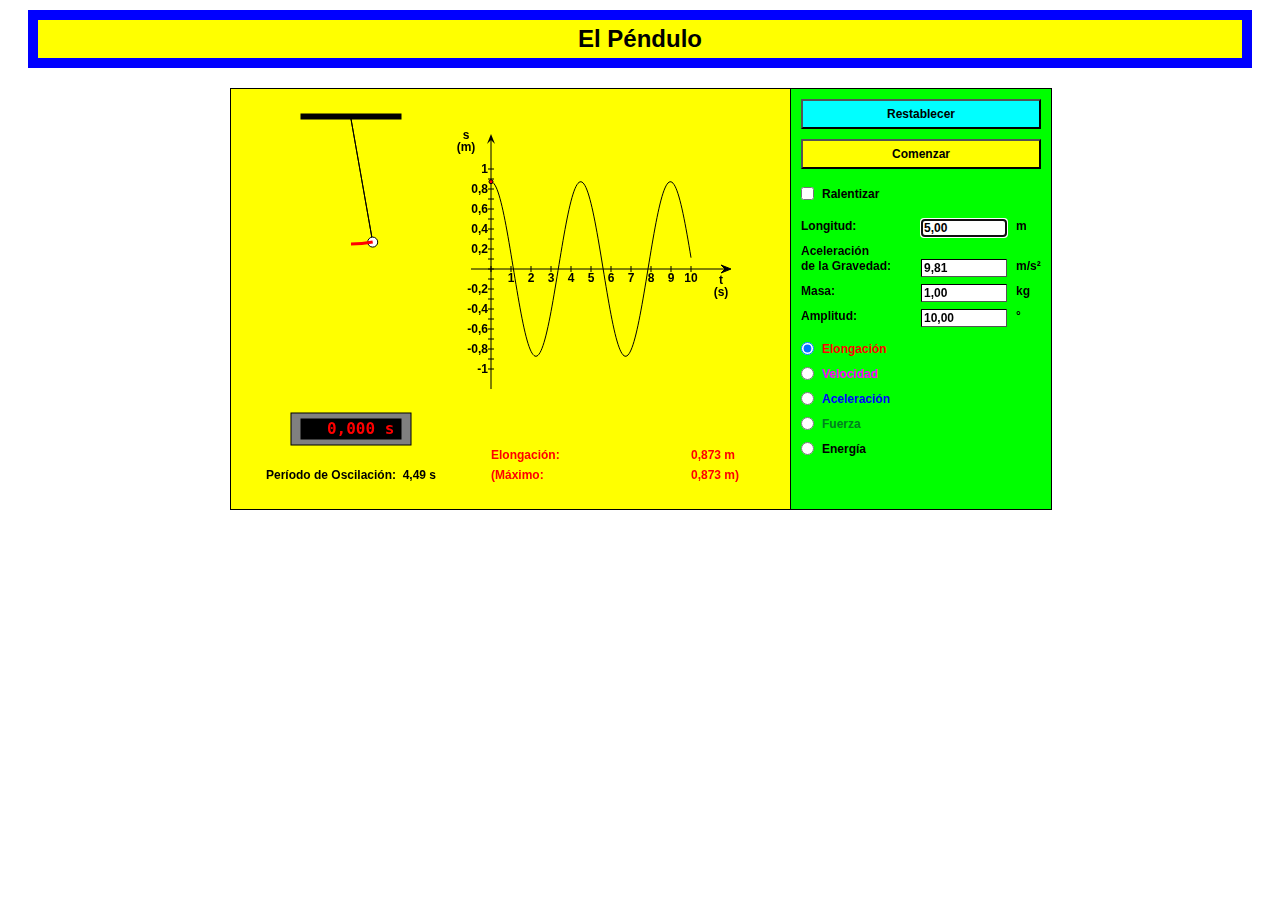
==== index.html @ 527ec75c "creacion de simulador" ====
<!DOCTYPE HTML>
<html lang="es">
<head>
  <title>El Péndulo</title>
  <meta charset="utf-8">
  <link rel="stylesheet" href="./styles.css">
  <script src="script.js"></script>
</head>
<body>
  <h1>El Péndulo</h1>
  <div id="total">
    <div id="canvas"><canvas id="cv" width=540 height=420>This browser doesn't support HTML5 canvas!</canvas></div>
    <div id="panel">
      <div style="top: 10px;"><button id="bu1" style="background-color: #00ffff;"></button></div>
      <div style="top: 50px;"><button id="bu2" style="background-color: #ffff00;"></button></div>
      <div style="top: 95px;"><input type="checkbox" id="cbSlow" name="cbSlow" value=""><label for="cbSlow" id="lbSlow"></label></div>
      <div style="top: 130px;"><span class="pos1" id="ipLa"></span><input type="text" id="ipLb"><span class="pos3" id="ipLc"></span></div>
      <div style="top: 155px;"><span class="pos1" id="ipGx"></span></div>
      <div style="top: 170px;"><span class="pos1" id="ipGa"></span><input type="text" id="ipGb"><span class="pos3" id="ipGc"></span></div>
      <div style="top: 195px;"><span class="pos1" id="ipMa"></span><input type="text" id="ipMb"><span class="pos3" id="ipMc"></span></div>
      <div style="top: 220px;"><span class="pos1" id="ipAa"></span><input type="text" id="ipAb"><span class="pos3" id="ipAc"></span></div>
      <div style="top: 250px;"><input type="radio" id="rbY" name="bg" value=""><label id="lbY" for="rbY" style="color: #ff0000;"></label></div>
      <div style="top: 275px;"><input type="radio" id="rbV" name="bg" value=""><label id="lbV" for="rbV" style="color: #ff00ff;"></label></div>
      <div style="top: 300px;"><input type="radio" id="rbA" name="bg" value=""><label id="lbA" for="rbA" style="color: #0000ff;"></label></div>
      <div style="top: 325px;"><input type="radio" id="rbF" name="bg" value=""><label id="lbF" for="rbF" style="color: #008020;"></label></div>
      <div style="top: 350px;"><input type="radio" id="rbE" name="bg" value=""><label id="lbE" for="rbE" style="color: #000000;"></label></div>
      <div style="top: 390px;"><span class="pos1" id="author"></span></div>
    </div>
  </div>
</body>
</html>
---- styles.css ----
/* Schaltknopf */
button {
    height: 30px;
    border-radius: 0px;
    border-style: outset;
    border-width: 2px;
    margin-left: 10px;
    font: bold 12px sans-serif;
  }
  
  /* Toda la aplicación */
  div#total {
    position: relative;
    margin: 20px auto 20px;
    width: 820px;
    height: 420px;
  }
  
  /* Área de dibujo */
  div#canvas {
    width: 560px;
    height: 420px;
    position: absolute;
    background-color: #ffff00;
    border: 1px solid #000000;
  }
  
  div#panel {
    left: 560px;
    width: 260px;
    height: 420px;
  }
  
  button {
    left: 10px;
    width: 240px;
  }
  
  input[type="text"] {
    left: 130px;
    width: 80px;
  }
  
  .pos1 {
    left: 10px;
  }
  
  .pos3 {
    left: 225px;
  }
  
  
  /* Botón de conmutación */
  div#panel,
  div#panel1,
  div#panel2 {
    position: absolute;
    background-color: #00ff00;
    border: 1px solid #000000;
    font: bold 12px sans-serif;
  }
  
  /* Fila de un botón de conmutación */
  div#panel div,
  div#panel1 div,
  div#panel2 div {
    position: absolute;
  }
  
  /* Casilla de verificación */
  input[type="checkbox"] {
    margin-left: 10px;
    border-radius: 0px;
  }
  
  /* Botón de radio */
  input[type="radio"] {
    margin-left: 10px;
  }
  
  /* Control deslizante */
  input[type="range"] {
    position: absolute;
    left: 10px;
  }
  
  /* Campo de entrada */
  input[type="text"] {
    position: absolute;
    padding-left: 2px;
    height: 14px;
    border-radius: 0px;
    border-color: #000000;
    border-width: 1px;
    font: bold 12px sans-serif;
  }
  
  /* Texto para casilla de verificación o botón de radio */
  label {
    margin-left: 5px;
    vertical-align: 2px;
  }
  
  /* Selector */
  select {
    position: absolute;
    top: -3px;
    left: 10px;
    height: 20px;
    border-radius: 0px;
    font: bold 12px sans-serif;
    background-color: #ffffff;
  }
  
  /* Elemento en línea (span) dentro de un botón */
  div#panel span,
  div#panel1 span,
  div#panel2 span {
    position: absolute;
    white-space: nowrap;
    font: bold 12px sans-serif;
  }
  
  /* Área de texto */
  textarea {
    position: absolute;
    padding: 3px;
    left: 10px;
    border-radius: 0px;
    font: bold 12px sans-serif;
    line-height: 1.25;
  }
  
  /* Borde */
  dl,
  h1,
  h2,
  h3,
  h4,
  ol,
  p,
  ul {
    margin: 0;
    padding: 0;
    margin: 10px 20px 10px 20px;
  }
  
  /* Enlace no visitado */
  a:link {
    color: #0000ff;
  }
  
  /* Enlace visitado */
  a:visited {
    color: #0000ff;
  }
  
  /* Cursor sobre el enlace */
  a:hover {
    color: #ff0000;
    text-decoration: underline;
  }
  
  /* Contenido de la página */
  body {
    background-color: #ffffff;
    font-family: Arial, Helvetica, sans-serif;
    font-size: 16px;
    font-weight: normal;
  }
  
  /* Entrada de lista de definiciones */
  dd {
    margin-bottom: 25px;
  }
  
  /* Bloque centrado (div) */
  div.center {
    margin: 20px auto 20px;
    text-align: center;
  }
  
  /* Enlace al índice */
  div#Index {
    width: 170px;
    margin: 20px auto 20px auto;
    border: 5px double #000000;
    background-color: silver;
  }
  
  /* Enlace al índice, logotipo (arriba) */
  div#Index1 {
    padding: 12px;
    background-color: #ffff00;
    border: 1px solid #000000;
    text-align: center;
  }
  
  /* Enlace al índice, texto (abajo) */
  div#Index2 {
    padding: 8px;
    background-color: #ffff00;
    border: 1px solid #000000;
    text-align: center;
    font-size: 16px;
    font-weight: bold;
    color: #0000ff;
  }
  
  /* Definición enmarcada */
  div.Def {
    margin: 20px auto 20px;
    padding: 10px;
    background-color: #80ffa0;
    border: 8px double #000000;
    font-size: 18px;
  }
  
  /* Sentencia enmarcada */
  div.Satz {
    margin: 20px auto 20px;
    padding: 10px;
    background-color: #ff80a0;
    border: 8px double #000000;
    font-size: 18px;
  }
  
  /* Encabezado de lista de definiciones */
  dt {
    margin-bottom: 8px;
    font-size: 18px;
    font-weight: bold;
  }
  
  /* Destacar un término */
  em.Begriff {
    font-style: normal;
    color: #0000ff;
  }
  
  /* Encabezado de primer orden */
  h1 {
    border: 10px solid #0000ff;
    padding: 5px;
    background-color: #ffff00;
    font-size: 24px;
    font-weight: bold;
    text-align: center;
  }
  
  /* Encabezado de segundo orden */
  h2 {
    padding: 5px 0px 5px 0px;
    font-size: 18px;
    font-weight: bold;
    text-align: left;
  }
  
  /* Encabezado de tercer orden */
  h3 {
    padding: 5px 0px 5px 0px;
    font-size: 16px;
    font-weight: bold;
    text-align: left;
  }
  
  /* Trennlinie */
  hr.Trennlinie {
    margin: 50px auto 50px;
    width: 40%;
    border-bottom: solid thin blue;
  }
  
  /* Imagen para enlace a la página principal */
  img.Link {
    margin-right: 10px;
    vertical-align: middle;
  }
  
  /* Item de una lista */
  li {
    margin-left: 30px;
  }
  
  /* Lista ordenada */
  ol {
    line-height: 1.4;
  }
  
  /* Párrafo */
  p {
    line-height: 1.3;
  }
  
  /* Párrafo para URL, etc. */
  p.Ende {
    font-size: 13px;
  }
  
  /* Lista de símbolos en una fórmula */
  p.Formel {
    font: normal 14px monospace;
  }
  
  /* Fórmula enmarcada */
  span.Formel {
    display: block;
    margin: 10px auto 10px;
    background-color: #00e0ff;
    border: 3px solid #000000;
    padding: 8px;
    text-align: center;
    font-size: 20px;
  }
  
  /* Elemento en línea (span) sin salto de línea automático */
  span.nobr {
    white-space: nowrap;
  }
  
  /* Lista desordenada */
  ul {
    line-height: 1.4;
  }
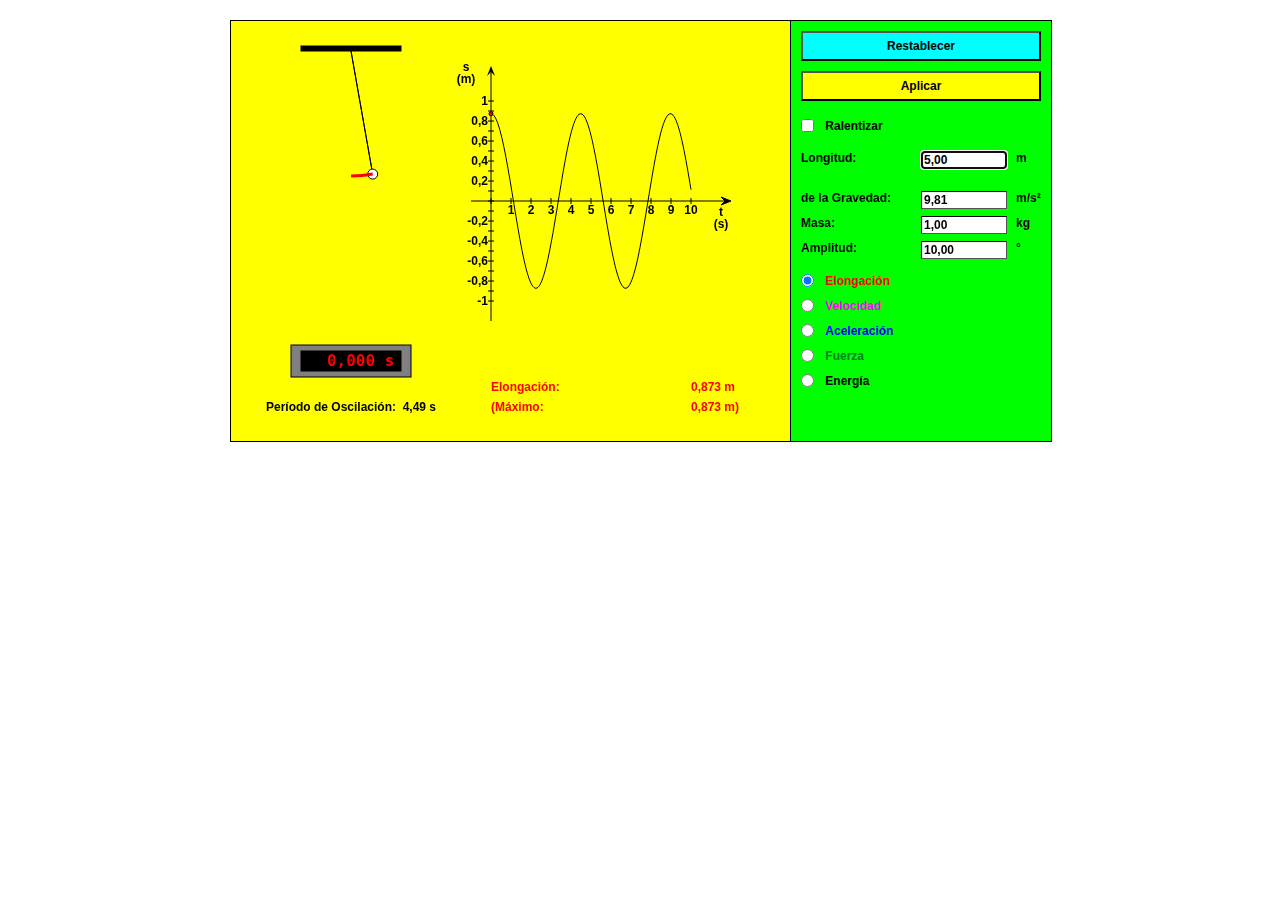
==== commit 154e589e: "Estructura al index" ====
--- a/index.html
+++ b/index.html
@@ -7,24 +7,75 @@
   <script src="script.js"></script>
 </head>
 <body>
-  <h1>El Péndulo</h1>
   <div id="total">
-    <div id="canvas"><canvas id="cv" width=540 height=420>This browser doesn't support HTML5 canvas!</canvas></div>
+    <div id="canvas"><canvas id="cv" width=540 height=420>Este navegador no soporta CANVAS</canvas></div>
     <div id="panel">
-      <div style="top: 10px;"><button id="bu1" style="background-color: #00ffff;"></button></div>
-      <div style="top: 50px;"><button id="bu2" style="background-color: #ffff00;"></button></div>
-      <div style="top: 95px;"><input type="checkbox" id="cbSlow" name="cbSlow" value=""><label for="cbSlow" id="lbSlow"></label></div>
-      <div style="top: 130px;"><span class="pos1" id="ipLa"></span><input type="text" id="ipLb"><span class="pos3" id="ipLc"></span></div>
-      <div style="top: 155px;"><span class="pos1" id="ipGx"></span></div>
-      <div style="top: 170px;"><span class="pos1" id="ipGa"></span><input type="text" id="ipGb"><span class="pos3" id="ipGc"></span></div>
-      <div style="top: 195px;"><span class="pos1" id="ipMa"></span><input type="text" id="ipMb"><span class="pos3" id="ipMc"></span></div>
-      <div style="top: 220px;"><span class="pos1" id="ipAa"></span><input type="text" id="ipAb"><span class="pos3" id="ipAc"></span></div>
-      <div style="top: 250px;"><input type="radio" id="rbY" name="bg" value=""><label id="lbY" for="rbY" style="color: #ff0000;"></label></div>
-      <div style="top: 275px;"><input type="radio" id="rbV" name="bg" value=""><label id="lbV" for="rbV" style="color: #ff00ff;"></label></div>
-      <div style="top: 300px;"><input type="radio" id="rbA" name="bg" value=""><label id="lbA" for="rbA" style="color: #0000ff;"></label></div>
-      <div style="top: 325px;"><input type="radio" id="rbF" name="bg" value=""><label id="lbF" for="rbF" style="color: #008020;"></label></div>
-      <div style="top: 350px;"><input type="radio" id="rbE" name="bg" value=""><label id="lbE" for="rbE" style="color: #000000;"></label></div>
-      <div style="top: 390px;"><span class="pos1" id="author"></span></div>
+      <div style="top: 10px;">
+        <button id="bu1" style="background-color: #00ffff;"></button>
+      </div>
+
+      <div style="top: 50px;">
+        <button id="bu2" style="background-color: #ffff00;"></button>
+      </div>
+
+      <div style="top: 95px;">
+        <input type="checkbox" id="cbSlow" name="cbSlow" value="">
+        <label for="cbSlow" id="lbSlow"></label>
+      </div>
+
+      <div style="top: 130px;">
+        <span class="pos1" id="ipLa"></span>
+        <input type="text" id="ipLb">
+        <span class="pos3" id="ipLc"></span>
+      </div>
+
+      
+      <div style="top: 170px;">
+        <span class="pos1" id="ipGa"></span>
+        <input type="text" id="ipGb">
+        <span class="pos3" id="ipGc"></span>
+      </div>
+
+      <div style="top: 195px;">
+        <span class="pos1" id="ipMa"></span>
+        <input type="text" id="ipMb">
+        <span class="pos3" id="ipMc"></span>
+      </div>
+
+      <div style="top: 220px;">
+        <span class="pos1" id="ipAa"></span>
+        <input type="text" id="ipAb">
+        <span class="pos3" id="ipAc"></span>
+      </div>
+
+      <div style="top: 250px;">
+        <input type="radio" id="rbY" name="bg" value="">
+        <label id="lbY" for="rbY" style="color: #ff0000;"></label>
+      </div>
+
+      <div style="top: 275px;">
+        <input type="radio" id="rbV" name="bg" value="">
+        <label id="lbV" for="rbV" style="color: #ff00ff;"></label>
+      </div>
+
+      <div style="top: 300px;">
+        <input type="radio" id="rbA" name="bg" value="">
+        <label id="lbA" for="rbA" style="color: #0000ff;"></label>
+      </div>
+
+      <div style="top: 325px;">
+        <input type="radio" id="rbF" name="bg" value="">
+        <label id="lbF" for="rbF" style="color: #008020;"></label>
+      </div>
+
+      <div style="top: 350px;">
+        <input type="radio" id="rbE" name="bg" value="">
+        <label id="lbE" for="rbE" style="color: #000000;"></label>
+      </div>
+      
+      <div style="top: 390px;">
+        <span class="pos1" id="author"></span>
+      </div>
     </div>
   </div>
 </body>
--- a/styles.css
+++ b/styles.css
@@ -238,16 +238,6 @@
     color: #0000ff;
   }
   
-  /* Encabezado de primer orden */
-  h1 {
-    border: 10px solid #0000ff;
-    padding: 5px;
-    background-color: #ffff00;
-    font-size: 24px;
-    font-weight: bold;
-    text-align: center;
-  }
-  
   /* Encabezado de segundo orden */
   h2 {
     padding: 5px 0px 5px 0px;
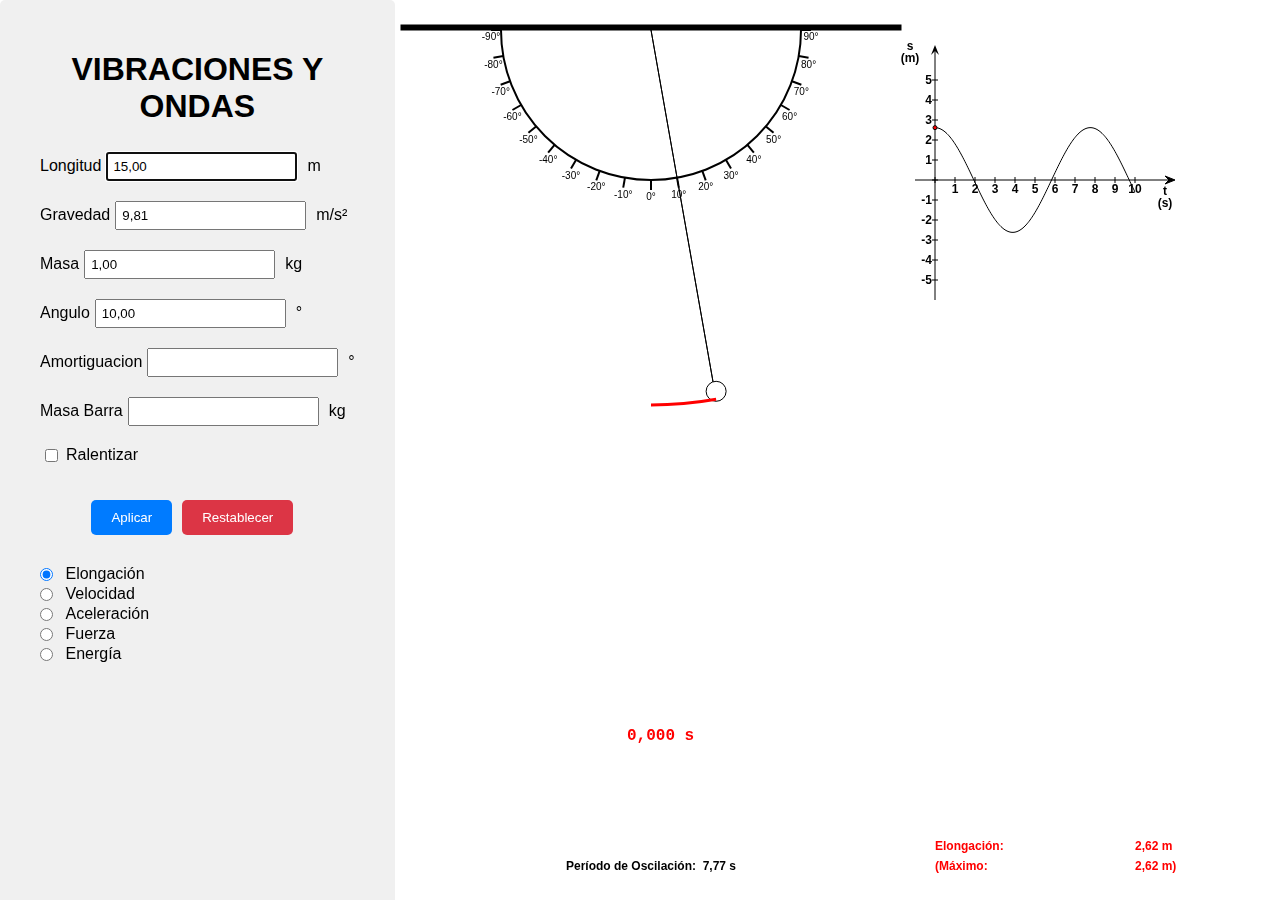
==== commit ff1ca127: "Estructura en columnas, aumento de tamano, transportador, inputamortiguacion y masa barra pendiente " ====
--- a/index.html
+++ b/index.html
@@ -1,82 +1,96 @@
 <!DOCTYPE HTML>
 <html lang="es">
+
 <head>
   <title>El Péndulo</title>
   <meta charset="utf-8">
   <link rel="stylesheet" href="./styles.css">
   <script src="script.js"></script>
 </head>
+
 <body>
   <div id="total">
-    <div id="canvas"><canvas id="cv" width=540 height=420>Este navegador no soporta CANVAS</canvas></div>
     <div id="panel">
-      <div style="top: 10px;">
-        <button id="bu1" style="background-color: #00ffff;"></button>
+
+      <h1>VIBRACIONES Y ONDAS</h1>
+
+      <div id="labelInput">
+        <label for="longitud">Longitud</label>
+        <input type="text" id="longitudInput">
+        <label>m</label>
       </div>
 
-      <div style="top: 50px;">
-        <button id="bu2" style="background-color: #ffff00;"></button>
+      <div id="labelInput">
+        <label for="gravedad">Gravedad</label>
+        <input type="text" id="ipGb">
+        <label>m/s²</label>
       </div>
 
-      <div style="top: 95px;">
+      <div id="labelInput">
+        <label for="masa">Masa</label>
+        <input type="text" id="ipMb">
+        <label>kg</label>
+      </div>
+
+      <div id="labelInput">
+        <label for="angulo">Angulo</label>
+        <input type="text" id="ipAb">
+        <label>°</label>
+      </div>
+
+      <div id="labelInput">
+        <label for="amortiguacion">Amortiguacion</label>
+        <input type="text" id="ipAm">
+        <label>°</label>
+      </div>
+
+      <div id="labelInput">
+        <label for="masaBarra">Masa Barra</label>
+        <input type="text" id="ipMasb">
+        <label>kg</label>
+      </div>
+
+      <div id="labelInput">
         <input type="checkbox" id="cbSlow" name="cbSlow" value="">
         <label for="cbSlow" id="lbSlow"></label>
       </div>
 
-      <div style="top: 130px;">
-        <span class="pos1" id="ipLa"></span>
-        <input type="text" id="ipLb">
-        <span class="pos3" id="ipLc"></span>
-      </div>
-
-      
-      <div style="top: 170px;">
-        <span class="pos1" id="ipGa"></span>
-        <input type="text" id="ipGb">
-        <span class="pos3" id="ipGc"></span>
-      </div>
-
-      <div style="top: 195px;">
-        <span class="pos1" id="ipMa"></span>
-        <input type="text" id="ipMb">
-        <span class="pos3" id="ipMc"></span>
-      </div>
-
-      <div style="top: 220px;">
-        <span class="pos1" id="ipAa"></span>
-        <input type="text" id="ipAb">
-        <span class="pos3" id="ipAc"></span>
+      <div id="divBotones">
+        <button id="bu2"></button>
+        <button id="bu1"></button>
       </div>
 
       <div style="top: 250px;">
         <input type="radio" id="rbY" name="bg" value="">
-        <label id="lbY" for="rbY" style="color: #ff0000;"></label>
+        <label id="lbY" for="rbY"></label>
       </div>
 
       <div style="top: 275px;">
         <input type="radio" id="rbV" name="bg" value="">
-        <label id="lbV" for="rbV" style="color: #ff00ff;"></label>
+        <label id="lbV" for="rbV"></label>
       </div>
 
       <div style="top: 300px;">
         <input type="radio" id="rbA" name="bg" value="">
-        <label id="lbA" for="rbA" style="color: #0000ff;"></label>
+        <label id="lbA" for="rbA"></label>
       </div>
 
       <div style="top: 325px;">
         <input type="radio" id="rbF" name="bg" value="">
-        <label id="lbF" for="rbF" style="color: #008020;"></label>
+        <label id="lbF" for="rbF"></label>
       </div>
 
       <div style="top: 350px;">
         <input type="radio" id="rbE" name="bg" value="">
-        <label id="lbE" for="rbE" style="color: #000000;"></label>
+        <label id="lbE" for="rbE"></label>
       </div>
-      
+
       <div style="top: 390px;">
         <span class="pos1" id="author"></span>
       </div>
     </div>
+    <div id="canvas"><canvas id="cv" width=540 height=420>Este navegador no soporta CANVAS</canvas></div>
   </div>
 </body>
-</html>
+
+</html>--- a/styles.css
+++ b/styles.css
@@ -1,315 +1,99 @@
-/* Schaltknopf */
+body,
+html {
+  margin: 0;
+  padding: 0;
+  width: 100%;
+  height: 100%;
+  font-family: Arial, Helvetica, sans-serif;
+  background-color: #fff;
+  overflow-x: hidden;
+  overflow-y: hidden;
+}
+
+/* Toda la aplicación */
+#total {
+  display: flex;
+}
+
+/* Área de dibujo */
+#canvas {
+  flex-grow: 8; /* Ocupa 8/10 del espacio disponible */
+  flex-basis: 0; /* Importante para que flex-grow funcione correctamente */
+}
+
+/* Panel de Controles */
+#panel {
+  flex-grow: 2; /* Ocupa 2/10 del espacio disponible */
+  flex-basis: 0; /* Importante para que flex-grow funcione correctamente */
+  padding: 30px;
+  border-radius: 5px;
+  background-color: #f0f0f0;
+}
+
+#divBotones {
+  display: flex;
+  justify-content: center;
+  margin: 30px;
+}
+
+/* Estilos para los botones */
 button {
-    height: 30px;
-    border-radius: 0px;
-    border-style: outset;
-    border-width: 2px;
-    margin-left: 10px;
-    font: bold 12px sans-serif;
-  }
-  
-  /* Toda la aplicación */
-  div#total {
-    position: relative;
-    margin: 20px auto 20px;
-    width: 820px;
-    height: 420px;
-  }
-  
-  /* Área de dibujo */
-  div#canvas {
-    width: 560px;
-    height: 420px;
-    position: absolute;
-    background-color: #ffff00;
-    border: 1px solid #000000;
-  }
-  
-  div#panel {
-    left: 560px;
-    width: 260px;
-    height: 420px;
-  }
-  
-  button {
-    left: 10px;
-    width: 240px;
-  }
-  
-  input[type="text"] {
-    left: 130px;
-    width: 80px;
-  }
-  
-  .pos1 {
-    left: 10px;
-  }
-  
-  .pos3 {
-    left: 225px;
-  }
-  
-  
-  /* Botón de conmutación */
-  div#panel,
-  div#panel1,
-  div#panel2 {
-    position: absolute;
-    background-color: #00ff00;
-    border: 1px solid #000000;
-    font: bold 12px sans-serif;
-  }
-  
-  /* Fila de un botón de conmutación */
-  div#panel div,
-  div#panel1 div,
-  div#panel2 div {
-    position: absolute;
-  }
-  
-  /* Casilla de verificación */
-  input[type="checkbox"] {
-    margin-left: 10px;
-    border-radius: 0px;
-  }
-  
-  /* Botón de radio */
-  input[type="radio"] {
-    margin-left: 10px;
-  }
-  
-  /* Control deslizante */
-  input[type="range"] {
-    position: absolute;
-    left: 10px;
-  }
-  
-  /* Campo de entrada */
-  input[type="text"] {
-    position: absolute;
-    padding-left: 2px;
-    height: 14px;
-    border-radius: 0px;
-    border-color: #000000;
-    border-width: 1px;
-    font: bold 12px sans-serif;
-  }
-  
-  /* Texto para casilla de verificación o botón de radio */
-  label {
-    margin-left: 5px;
-    vertical-align: 2px;
-  }
-  
-  /* Selector */
-  select {
-    position: absolute;
-    top: -3px;
-    left: 10px;
-    height: 20px;
-    border-radius: 0px;
-    font: bold 12px sans-serif;
-    background-color: #ffffff;
-  }
-  
-  /* Elemento en línea (span) dentro de un botón */
-  div#panel span,
-  div#panel1 span,
-  div#panel2 span {
-    position: absolute;
-    white-space: nowrap;
-    font: bold 12px sans-serif;
-  }
-  
-  /* Área de texto */
-  textarea {
-    position: absolute;
-    padding: 3px;
-    left: 10px;
-    border-radius: 0px;
-    font: bold 12px sans-serif;
-    line-height: 1.25;
-  }
-  
-  /* Borde */
-  dl,
-  h1,
-  h2,
-  h3,
-  h4,
-  ol,
-  p,
-  ul {
-    margin: 0;
-    padding: 0;
-    margin: 10px 20px 10px 20px;
-  }
-  
-  /* Enlace no visitado */
-  a:link {
-    color: #0000ff;
-  }
-  
-  /* Enlace visitado */
-  a:visited {
-    color: #0000ff;
-  }
-  
-  /* Cursor sobre el enlace */
-  a:hover {
-    color: #ff0000;
-    text-decoration: underline;
-  }
-  
-  /* Contenido de la página */
-  body {
-    background-color: #ffffff;
-    font-family: Arial, Helvetica, sans-serif;
-    font-size: 16px;
-    font-weight: normal;
-  }
-  
-  /* Entrada de lista de definiciones */
-  dd {
-    margin-bottom: 25px;
-  }
-  
-  /* Bloque centrado (div) */
-  div.center {
-    margin: 20px auto 20px;
-    text-align: center;
-  }
-  
-  /* Enlace al índice */
-  div#Index {
-    width: 170px;
-    margin: 20px auto 20px auto;
-    border: 5px double #000000;
-    background-color: silver;
-  }
-  
-  /* Enlace al índice, logotipo (arriba) */
-  div#Index1 {
-    padding: 12px;
-    background-color: #ffff00;
-    border: 1px solid #000000;
-    text-align: center;
-  }
-  
-  /* Enlace al índice, texto (abajo) */
-  div#Index2 {
-    padding: 8px;
-    background-color: #ffff00;
-    border: 1px solid #000000;
-    text-align: center;
-    font-size: 16px;
-    font-weight: bold;
-    color: #0000ff;
-  }
-  
-  /* Definición enmarcada */
-  div.Def {
-    margin: 20px auto 20px;
-    padding: 10px;
-    background-color: #80ffa0;
-    border: 8px double #000000;
-    font-size: 18px;
-  }
-  
-  /* Sentencia enmarcada */
-  div.Satz {
-    margin: 20px auto 20px;
-    padding: 10px;
-    background-color: #ff80a0;
-    border: 8px double #000000;
-    font-size: 18px;
-  }
-  
-  /* Encabezado de lista de definiciones */
-  dt {
-    margin-bottom: 8px;
-    font-size: 18px;
-    font-weight: bold;
-  }
-  
-  /* Destacar un término */
-  em.Begriff {
-    font-style: normal;
-    color: #0000ff;
-  }
-  
-  /* Encabezado de segundo orden */
-  h2 {
-    padding: 5px 0px 5px 0px;
-    font-size: 18px;
-    font-weight: bold;
-    text-align: left;
-  }
-  
-  /* Encabezado de tercer orden */
-  h3 {
-    padding: 5px 0px 5px 0px;
-    font-size: 16px;
-    font-weight: bold;
-    text-align: left;
-  }
-  
-  /* Trennlinie */
-  hr.Trennlinie {
-    margin: 50px auto 50px;
-    width: 40%;
-    border-bottom: solid thin blue;
-  }
-  
-  /* Imagen para enlace a la página principal */
-  img.Link {
-    margin-right: 10px;
-    vertical-align: middle;
-  }
-  
-  /* Item de una lista */
-  li {
-    margin-left: 30px;
-  }
-  
-  /* Lista ordenada */
-  ol {
-    line-height: 1.4;
-  }
-  
-  /* Párrafo */
-  p {
-    line-height: 1.3;
-  }
-  
-  /* Párrafo para URL, etc. */
-  p.Ende {
-    font-size: 13px;
-  }
-  
-  /* Lista de símbolos en una fórmula */
-  p.Formel {
-    font: normal 14px monospace;
-  }
-  
-  /* Fórmula enmarcada */
-  span.Formel {
-    display: block;
-    margin: 10px auto 10px;
-    background-color: #00e0ff;
-    border: 3px solid #000000;
-    padding: 8px;
-    text-align: center;
-    font-size: 20px;
-  }
-  
-  /* Elemento en línea (span) sin salto de línea automático */
-  span.nobr {
-    white-space: nowrap;
-  }
-  
-  /* Lista desordenada */
-  ul {
-    line-height: 1.4;
-  }
-  +  padding: 10px 20px;
+  background-color: #007bff;
+  color: #fff;
+  border: none;
+  border-radius: 5px;
+  cursor: pointer;
+  margin-right: 10px;
+}
+
+button:hover {
+  background-color: blue;
+  padding: 9px 19px;
+}
+
+/* Estilos para el botón "RESTABLECER" */
+#bu1 {
+  background-color: #dc3545;
+}
+
+/* Alinear los elementos input dentro de los contenedores labelInput */
+#labelInput {
+  display: flex;
+  align-items: center; /* Alinea verticalmente todos los elementos hijos */
+  margin-top: 10px;
+  margin-bottom: 10px;
+  padding: 5px;
+}
+
+/* Estilo específico para los labels dentro de labelInput */
+#labelInput label {
+  margin-right: 5px; /* Espacio entre el label y el input */
+}
+
+/* Estilo para los input dentro de labelInput */
+#labelInput input[type="text"] {
+  padding: 5px;
+  margin-right: 5px; /* Espacio entre inputs */
+}
+
+/* Casilla de verificación */
+input[type="checkbox"] {
+  margin-left: 10px;
+  border-radius: 0px;
+}
+
+/* Botón de radio */
+input[type="radio"] {
+  margin-left: 10px;
+}
+
+/* Texto para casilla de verificación o botón de radio */
+label {
+  margin-left: 5px;
+  vertical-align: 2px;
+}
+
+h1 {
+  text-align: center;
+}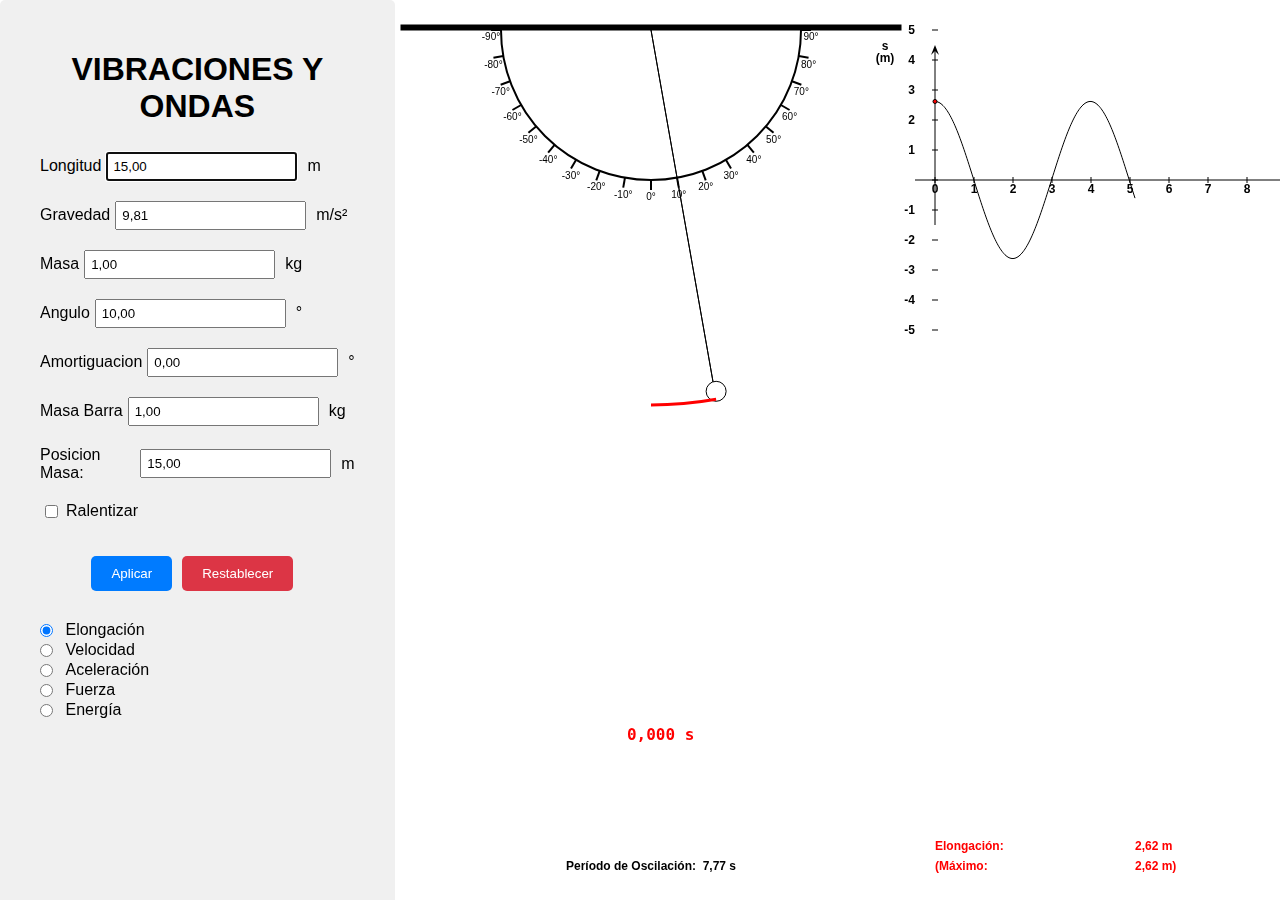
==== commit 40a79959: "Se agregaron campos de amortiguacion, masa barra y posicion de masa al igual que comentarios explica" ====
--- a/index.html
+++ b/index.html
@@ -51,6 +51,12 @@
       </div>
 
       <div id="labelInput">
+        <label for="posMasa">Posicion Masa:</label>
+        <input type="text" id="posMas">
+        <label>m</label>
+      </div>
+
+      <div id="labelInput">
         <input type="checkbox" id="cbSlow" name="cbSlow" value="">
         <label for="cbSlow" id="lbSlow"></label>
       </div>
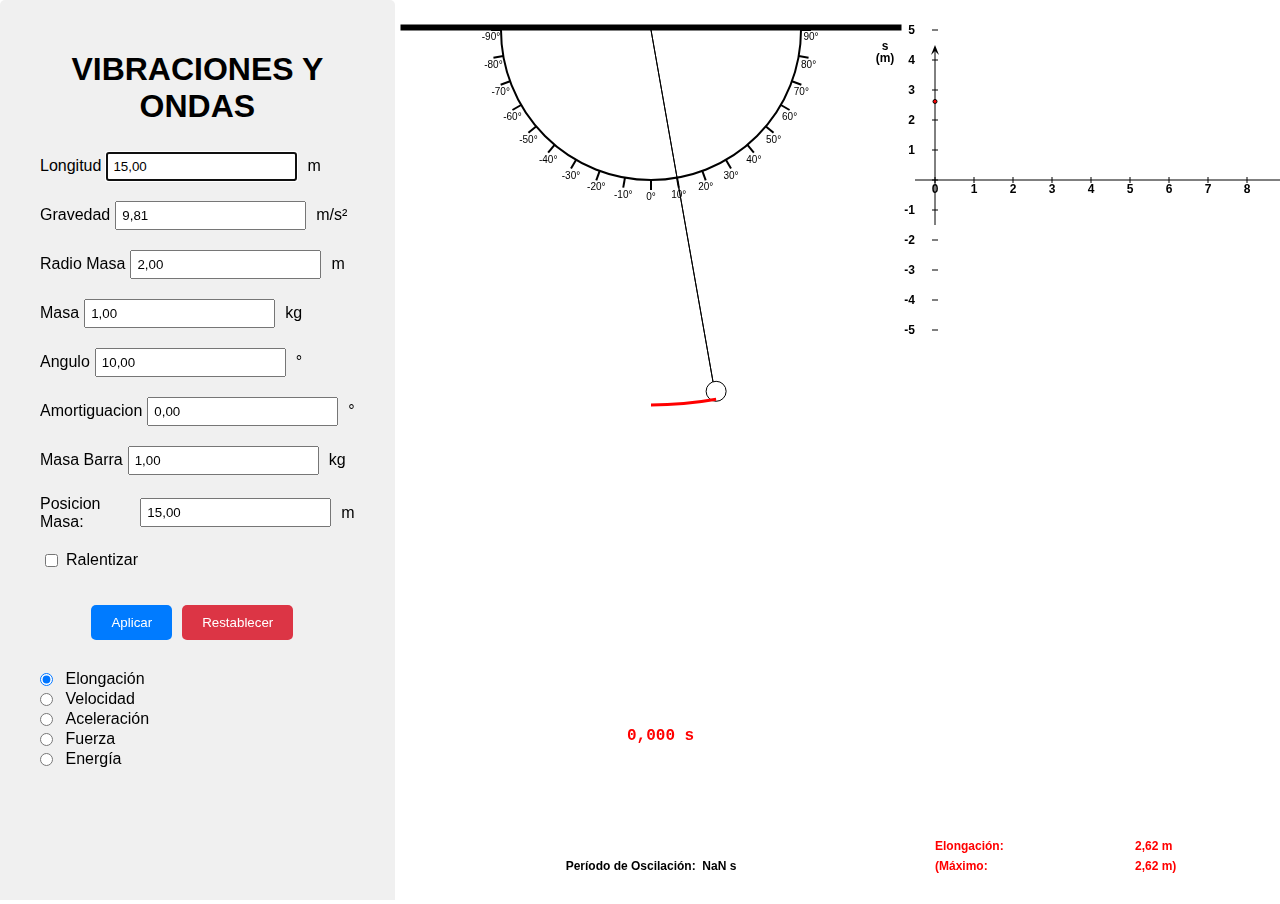
==== commit 368f92e1: "Campo de radio masa agregado y cambio de omega" ====
--- a/index.html
+++ b/index.html
@@ -24,6 +24,12 @@
         <label for="gravedad">Gravedad</label>
         <input type="text" id="ipGb">
         <label>m/s²</label>
+      </div>
+
+      <div id="labelInput">
+        <label for="radioMasa">Radio Masa</label>
+        <input type="text" id="radMas">
+        <label>m</label>
       </div>
 
       <div id="labelInput">
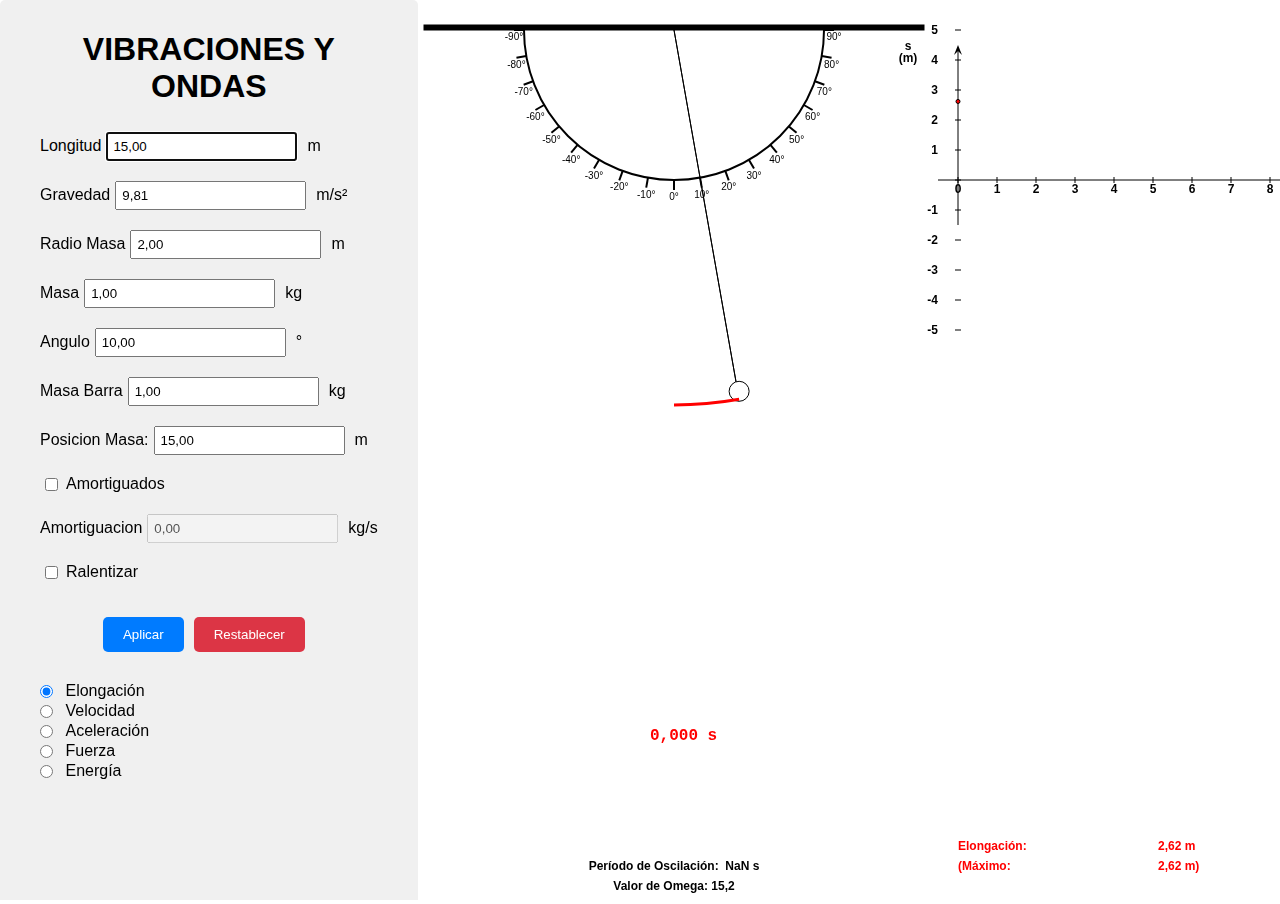
==== commit 7843ea8e: "Organizar controles y agregar un checkbox para habilitar el campo de amortiguados" ====
--- a/index.html
+++ b/index.html
@@ -45,12 +45,6 @@
       </div>
 
       <div id="labelInput">
-        <label for="amortiguacion">Amortiguacion</label>
-        <input type="text" id="ipAm">
-        <label>°</label>
-      </div>
-
-      <div id="labelInput">
         <label for="masaBarra">Masa Barra</label>
         <input type="text" id="ipMasb">
         <label>kg</label>
@@ -60,6 +54,17 @@
         <label for="posMasa">Posicion Masa:</label>
         <input type="text" id="posMas">
         <label>m</label>
+      </div>
+
+      <div id="labelInput">
+        <input type="checkbox" id="cbAmort" name="cbAmort" value="">
+        <label for="cbAmort" id="lbAmort"></label>
+      </div>
+
+      <div id="labelInput">
+        <label for="amortiguacion">Amortiguacion</label>
+        <input type="text" id="ipAm">
+        <label>kg/s</label>
       </div>
 
       <div id="labelInput">
--- a/styles.css
+++ b/styles.css
@@ -25,7 +25,9 @@
 #panel {
   flex-grow: 2; /* Ocupa 2/10 del espacio disponible */
   flex-basis: 0; /* Importante para que flex-grow funcione correctamente */
-  padding: 30px;
+  padding-left: 30px;
+  padding-right: 30px;
+  padding-top: 10px;
   border-radius: 5px;
   background-color: #f0f0f0;
 }
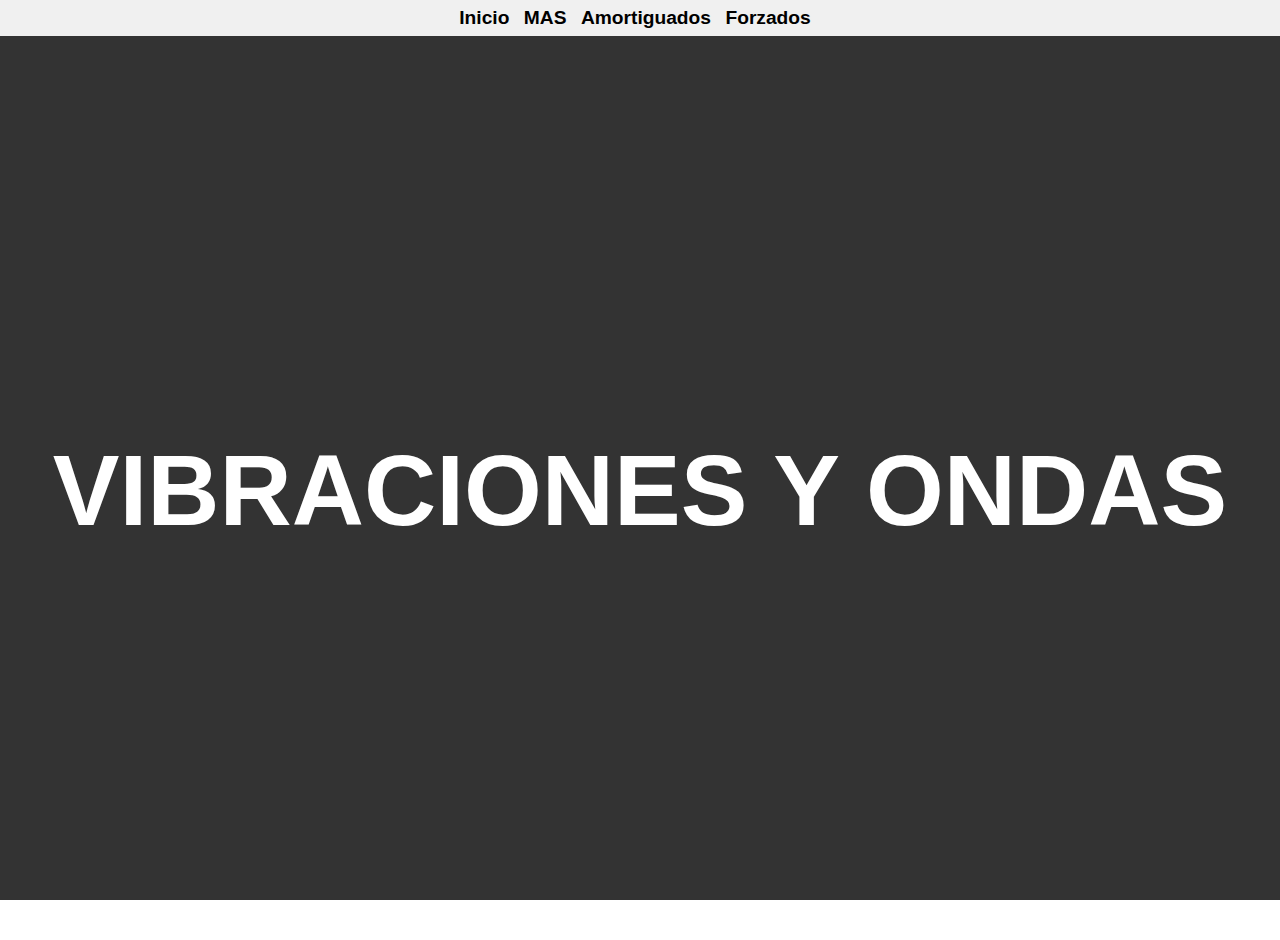
==== commit 70de87ab: "Creacion de subpaginas para mas, amortiguados y forzados" ====
--- a/index.html
+++ b/index.html
@@ -1,113 +1,181 @@
-<!DOCTYPE HTML>
+<!DOCTYPE html>
 <html lang="es">
 
 <head>
-  <title>El Péndulo</title>
-  <meta charset="utf-8">
-  <link rel="stylesheet" href="./styles.css">
-  <script src="script.js"></script>
+  <meta charset="UTF-8">
+  <meta name="viewport" content="width=device-width, initial-scale=1.0">
+  <title>Vibraciones y Ondas</title>
+  <link rel="stylesheet" href="./styles/stylesAmortiguados.css">
+  <style>
+    .hidden {
+      display: none;
+    }
+
+    header nav ul {
+      list-style-type: none;
+      /* Quita las viñetas */
+      padding: 0;
+      /* Elimina el espacio interior */
+      margin: 0;
+      /* Elimina el margen exterior */
+    }
+
+    header nav ul li {
+      display: inline;
+      /* Muestra los elementos de lista en línea */
+      margin-right: 10px;
+      /* Agrega un espacio entre los elementos */
+    }
+
+    header nav ul li a {
+      text-decoration: none;
+      /* Quita el subrayado de los enlaces */
+      color: black;
+      /* Cambia el color del texto a blanco */
+      font-weight: bold;
+      font-size: larger;
+    }
+
+    nav {
+      background-color: #f0f0f0;
+      position: fixed;
+      /* Fija el menú en la pantalla */
+      width: 100%;
+      /* Ocupa todo el ancho de la pantalla */
+      height: 4%;
+      z-index: 999;
+      /* Asegura que esté por encima de cualquier otro contenido */
+      display: flex;
+      /* Usa flexbox para alinear verticalmente los elementos */
+      align-items: center;
+      /* Centra verticalmente los elementos del menú */
+      justify-content: center;
+      /* Centra horizontalmente los elementos del menú */
+    }
+
+    /* Estilos para la subpágina Inicio */
+    #inicio {
+      background-image: url('img/physic.jpg');
+      /* Ruta de la imagen de fondo */
+      background-size: cover;
+      /* Ajusta la imagen de fondo para cubrir todo el contenedor */
+      background-position: center;
+      /* Centra la imagen de fondo */
+      height: 100vh;
+      /* Ajusta la altura al 100% del viewport */
+      display: flex;
+      /* Usa flexbox para centrar verticalmente y horizontalmente el contenido */
+      justify-content: center;
+      /* Centra horizontalmente el contenido */
+      align-items: center;
+      /* Centra verticalmente el contenido */
+    }
+
+    #inicio::before {
+      content: "";
+      /* Crea un pseudo-elemento */
+      position: absolute;
+      /* Posiciona el pseudo-elemento de forma absoluta dentro del contenedor */
+      top: 0;
+      left: 0;
+      width: 100%;
+      height: 100%;
+      background-color: rgba(0, 0, 0, 0.8);
+      /* Color semitransparente (negro con opacidad 0.5) */
+      z-index: 1;
+      /* Asegura que esté por encima del contenido */
+    }
+
+    #inicio h2 {
+      color: white;
+      /* Color del texto blanco */
+      z-index: 2;
+      font-weight: bold;
+      font-size: 100px;
+    }
+
+    #mas object {
+      position: absolute;
+      top: 0;
+      left: 0;
+      width: 100%;
+      height: 100%;
+      z-index: 2;
+      /* Ajusta el valor del z-index según sea necesario */
+    }
+
+    #amortiguados object {
+      position: absolute;
+      top: 0;
+      left: 0;
+      width: 100%;
+      height: 100%;
+      z-index: 2;
+      /* Ajusta el valor del z-index según sea necesario */
+    }
+
+    #forzados object {
+      position: absolute;
+      top: 0;
+      left: 0;
+      width: 100%;
+      height: 100%;
+      z-index: 2;
+      /* Ajusta el valor del z-index según sea necesario */
+    }
+
+    main {
+      margin-top: 40px;
+      /* Ajusta el margen superior del contenido para que no se superponga con el menú */
+    }
+  </style>
 </head>
 
 <body>
-  <div id="total">
-    <div id="panel">
 
-      <h1>VIBRACIONES Y ONDAS</h1>
+  <header>
+    <nav>
+      <ul>
+        <li><a href="#inicio" onclick="mostrarContenido('inicio')">Inicio</a></li>
+        <li><a href="#mas" onclick="mostrarContenido('mas')">MAS</a></li>
+        <li><a href="#amortiguados" onclick="mostrarContenido('amortiguados')">Amortiguados</a></li>
+        <li><a href="#forzados" onclick="mostrarContenido('forzados')">Forzados</a></li>
+      </ul>
+    </nav>
+  </header>
 
-      <div id="labelInput">
-        <label for="longitud">Longitud</label>
-        <input type="text" id="longitudInput">
-        <label>m</label>
-      </div>
+  <main>
+    <section id="inicio">
+      <h2>VIBRACIONES Y ONDAS</h2>
+    </section>
 
-      <div id="labelInput">
-        <label for="gravedad">Gravedad</label>
-        <input type="text" id="ipGb">
-        <label>m/s²</label>
-      </div>
+    <section id="mas" class="hidden">
+      <object type="text/html" data="./mas.html" width="100%" height="600px"></object>
+    </section>
 
-      <div id="labelInput">
-        <label for="radioMasa">Radio Masa</label>
-        <input type="text" id="radMas">
-        <label>m</label>
-      </div>
+    <section id="amortiguados" class="hidden">
+      <object type="text/html" data="./amortiguados.html" width="100%" height="600px"></object>
+    </section>
 
-      <div id="labelInput">
-        <label for="masa">Masa</label>
-        <input type="text" id="ipMb">
-        <label>kg</label>
-      </div>
+    <section id="forzados" class="hidden">
+      <object type="text/html" data="./forzados.html" width="100%" height="600px"></object>
+    </section>
+  </main>
 
-      <div id="labelInput">
-        <label for="angulo">Angulo</label>
-        <input type="text" id="ipAb">
-        <label>°</label>
-      </div>
+  <script>
+    function mostrarContenido(id) {
+      // Ocultar todas las secciones
+      var secciones = document.querySelectorAll('main section');
+      secciones.forEach(function (seccion) {
+        seccion.classList.add('hidden');
+      });
 
-      <div id="labelInput">
-        <label for="masaBarra">Masa Barra</label>
-        <input type="text" id="ipMasb">
-        <label>kg</label>
-      </div>
+      // Mostrar la sección correspondiente a la opción seleccionada
+      var seccionMostrar = document.getElementById(id);
+      seccionMostrar.classList.remove('hidden');
+    }
+  </script>
 
-      <div id="labelInput">
-        <label for="posMasa">Posicion Masa:</label>
-        <input type="text" id="posMas">
-        <label>m</label>
-      </div>
-
-      <div id="labelInput">
-        <input type="checkbox" id="cbAmort" name="cbAmort" value="">
-        <label for="cbAmort" id="lbAmort"></label>
-      </div>
-
-      <div id="labelInput">
-        <label for="amortiguacion">Amortiguacion</label>
-        <input type="text" id="ipAm">
-        <label>kg/s</label>
-      </div>
-
-      <div id="labelInput">
-        <input type="checkbox" id="cbSlow" name="cbSlow" value="">
-        <label for="cbSlow" id="lbSlow"></label>
-      </div>
-
-      <div id="divBotones">
-        <button id="bu2"></button>
-        <button id="bu1"></button>
-      </div>
-
-      <div style="top: 250px;">
-        <input type="radio" id="rbY" name="bg" value="">
-        <label id="lbY" for="rbY"></label>
-      </div>
-
-      <div style="top: 275px;">
-        <input type="radio" id="rbV" name="bg" value="">
-        <label id="lbV" for="rbV"></label>
-      </div>
-
-      <div style="top: 300px;">
-        <input type="radio" id="rbA" name="bg" value="">
-        <label id="lbA" for="rbA"></label>
-      </div>
-
-      <div style="top: 325px;">
-        <input type="radio" id="rbF" name="bg" value="">
-        <label id="lbF" for="rbF"></label>
-      </div>
-
-      <div style="top: 350px;">
-        <input type="radio" id="rbE" name="bg" value="">
-        <label id="lbE" for="rbE"></label>
-      </div>
-
-      <div style="top: 390px;">
-        <span class="pos1" id="author"></span>
-      </div>
-    </div>
-    <div id="canvas"><canvas id="cv" width=540 height=420>Este navegador no soporta CANVAS</canvas></div>
-  </div>
 </body>
 
 </html>--- a/styles/stylesAmortiguados.css
+++ b/styles/stylesAmortiguados.css
@@ -0,0 +1,104 @@
+body,
+html {
+  margin: 0;
+  padding: 0;
+  width: 100%;
+  height: 100%;
+  font-family: Arial, Helvetica, sans-serif;
+  background-color: #fff;
+  overflow-x: hidden;
+  overflow-y: hidden;
+}
+
+/* Toda la aplicación */
+#total {
+  display: flex;
+}
+
+/* Área de dibujo */
+#canvas {
+  flex-grow: 8; /* Ocupa 8/10 del espacio disponible */
+  flex-basis: 0; /* Importante para que flex-grow funcione correctamente */
+  z-index: 2;
+  padding-top: 40px;
+}
+
+/* Panel de Controles */
+#panel {
+  flex-grow: 2; /* Ocupa 2/10 del espacio disponible */
+  flex-basis: 0; /* Importante para que flex-grow funcione correctamente */
+  padding-left: 30px;
+  padding-right: 30px;
+  padding-top: 40px;
+  border-radius: 5px;
+  background-color: #f0f0f0;
+  z-index: 2;
+}
+
+#divBotones {
+  display: flex;
+  justify-content: center;
+  margin: 30px;
+}
+
+/* Estilos para los botones */
+button {
+  padding: 10px 20px;
+  background-color: #007bff;
+  color: #fff;
+  border: none;
+  border-radius: 5px;
+  cursor: pointer;
+  margin-right: 10px;
+}
+
+button:hover {
+  background-color: blue;
+  padding: 9px 19px;
+}
+
+/* Estilos para el botón "RESTABLECER" */
+#bu1 {
+  background-color: #dc3545;
+}
+
+/* Alinear los elementos input dentro de los contenedores labelInput */
+#labelInput {
+  display: flex;
+  align-items: center; /* Alinea verticalmente todos los elementos hijos */
+  margin-top: 10px;
+  margin-bottom: 10px;
+  padding: 5px;
+}
+
+/* Estilo específico para los labels dentro de labelInput */
+#labelInput label {
+  margin-right: 5px; /* Espacio entre el label y el input */
+}
+
+/* Estilo para los input dentro de labelInput */
+#labelInput input[type="text"] {
+  padding: 5px;
+  margin-right: 5px; /* Espacio entre inputs */
+}
+
+/* Casilla de verificación */
+input[type="checkbox"] {
+  margin-left: 10px;
+  border-radius: 0px;
+}
+
+/* Botón de radio */
+input[type="radio"] {
+  margin-left: 10px;
+}
+
+/* Texto para casilla de verificación o botón de radio */
+label {
+  margin-left: 5px;
+  vertical-align: 2px;
+}
+
+h1 {
+  text-align: center;
+}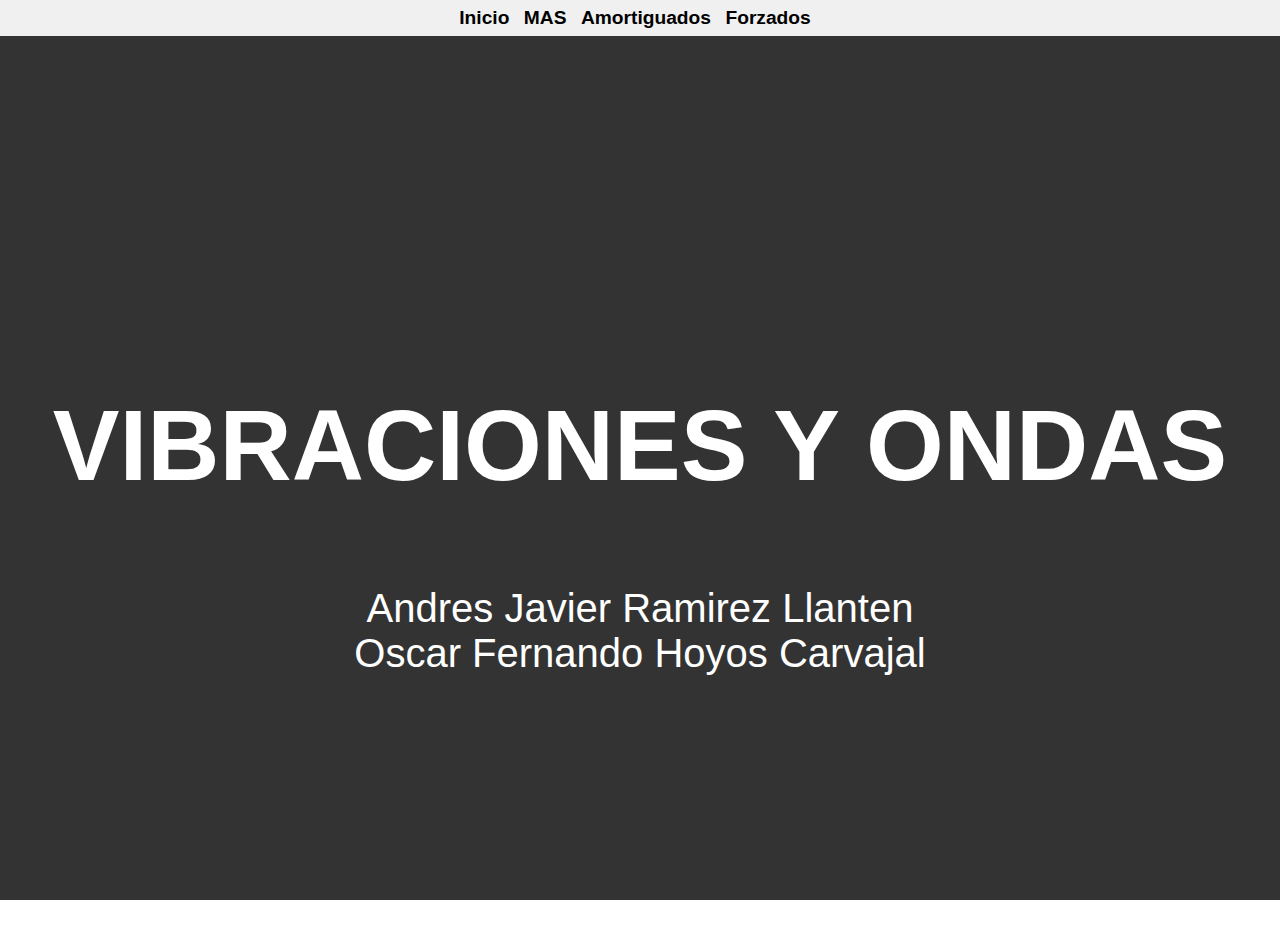
==== commit af5577cb: "if para la funcion calculation en script Forzados que permite ccambiar de ecuacion si esta o no habi" ====
--- a/index.html
+++ b/index.html
@@ -69,6 +69,7 @@
       /* Centra horizontalmente el contenido */
       align-items: center;
       /* Centra verticalmente el contenido */
+      flex-direction: column;
     }
 
     #inicio::before {
@@ -92,6 +93,16 @@
       z-index: 2;
       font-weight: bold;
       font-size: 100px;
+    }
+
+    #inicio h3 {
+      color: white;
+
+      z-index: 2;
+      font-weight: lighter;
+      font-size: 40px;
+      margin: 0;
+      padding: 0;
     }
 
     #mas object {
@@ -147,6 +158,8 @@
   <main>
     <section id="inicio">
       <h2>VIBRACIONES Y ONDAS</h2>
+      <h3>Andres Javier Ramirez Llanten</h3>
+      <h3>Oscar Fernando Hoyos Carvajal</h3>
     </section>
 
     <section id="mas" class="hidden">
